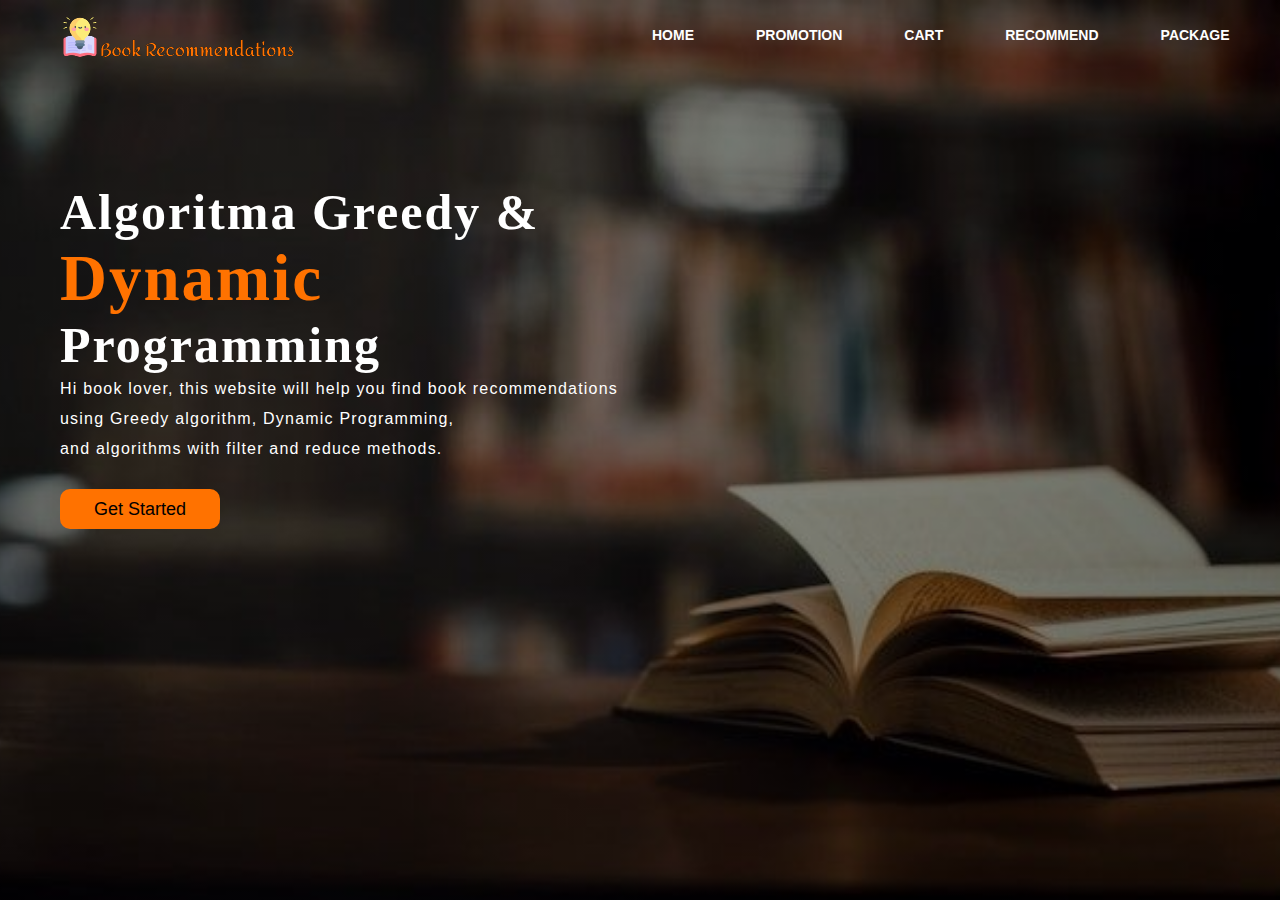
==== index.html @ 82362be8 "HOME" ====
<!DOCTYPE html>
<html lang="en">
<head>
    <title>Webpage Design</title>
    <link rel="stylesheet" href="style.css">
</head>
<body>

    <section>
        <div class="main">
            <div class="navbar">
                <div class="icon">
                    <img src="icon.png" class="logo">
                </div>
    
                <div class="menu">
                    <ul>
                        <li><a href="#">HOME</a></li>
                        <li><a href="#">PROMOTION</a></li>
                        <li><a href="#">CART</a></li>
                        <li><a href="#">RECOMMEND</a></li>
                        <li><a href="#">PACKAGE</a></li>
                    </ul>
                </div>
    
            </div> 
            <div class="content">
                <h1>Algoritma Greedy & <br><span>Dynamic</span> <br>Programming</h1>
                <p class="par">Hi book lover, this website will help you find book recommendations<br> using Greedy algorithm, Dynamic Programming,  
                    <br> and algorithms with filter and reduce methods.</p>
    
                    <button class="cn"><a href="#">Get Started</a></button>
                        </div>
                    </div>
            </div>
        </div>
    </section>

    <section id="section-2">
    </section>

    <section id="section-3">
    </section>

    <script src="script.js"></script>
    
</body>
</html>
---- style.css ----
*{
    margin: 0;
    padding: 0;
}

.main{
    width: 100%;
    background: linear-gradient(to top, rgba(0,0,0,0.5)50%,rgba(0,0,0,0.5)50%), url(buku.jpg);
    background-position: center;
    background-size: cover;
    height: 100vh;
}

.navbar{
    width: 1200px;
    height: 75px;
    margin: auto;
}

.icon{
    width: 200px;
    float: left;
    height: 70px;
}

.logo{
    color: #ff7200;
    font-size: 35px;
    font-family: Arial;
    padding-left: 20px;
    float: left;
    padding-top: 10px;
    margin-top: 5px
}

.menu{
    width: 650px;
    float: right;
    height: 70px;
}

ul{
    float: left;
    display: flex;
    justify-content: center;
    align-items: center;
}

ul li{
    list-style: none;
    margin-left: 62px;
    margin-top: 27px;
    font-size: 14px;
}

ul li a{
    text-decoration: none;
    color: #fff;
    font-family: Arial;
    font-weight: bold;
    transition: 0.4s ease-in-out;
}

ul li a:hover{
    color: #ff7200;
}


.btn{
    width: 100px;
    height: 40px;
    background: #ff7200;
    border: 2px solid #ff7200;
    margin-top: 13px;
    color: #fff;
    font-size: 15px;
    border-bottom-right-radius: 5px;
    border-bottom-right-radius: 5px;
    transition: 0.2s ease;
    cursor: pointer;
}
.btn:hover{
    color: #000;
}

.btn:focus{
    outline: none;
}

.srch:focus{
    outline: none;
}

.content{
    width: 1200px;
    height: auto;
    margin: auto;
    color: #fff;
    position: relative;
}

.content .par{
    padding-left: 20px;
    padding-bottom: 25px;
    font-family: Arial;
    letter-spacing: 1.2px;
    line-height: 30px;
}

.content h1{
    font-family: 'Times New Roman';
    font-size: 50px;
    padding-left: 20px;
    margin-top: 9%;
    letter-spacing: 2px;
}

.content .cn{
    width: 160px;
    height: 40px;
    background: #ff7200;
    border: none;
    margin-bottom: 10px;
    margin-left: 20px;
    font-size: 18px;
    border-radius: 10px;
    cursor: pointer;
    transition: .4s ease;
    
}

.content .cn a{
    text-decoration: none;
    color: #000;
    transition: .3s ease;
}

.cn:hover{
    background-color: #fff;
}

.content span{
    color: #ff7200;
    font-size: 65px
}


::placeholder{
    color: #fff;
    font-family: Arial;
}

.btnn{
    width: 240px;
    height: 40px;
    background: #ff7200;
    border: none;
    margin-top: 30px;
    font-size: 18px;
    border-radius: 10px;
    cursor: pointer;
    color: #fff;
    transition: 0.4s ease;
}
.btnn:hover{
    background: #fff;
    color: #ff7200;
}
.btnn a{
    text-decoration: none;
    color: #000;
    font-weight: bold;
}

.liw{
    padding-top: 15px;
    padding-bottom: 10px;
    text-align: center;
}
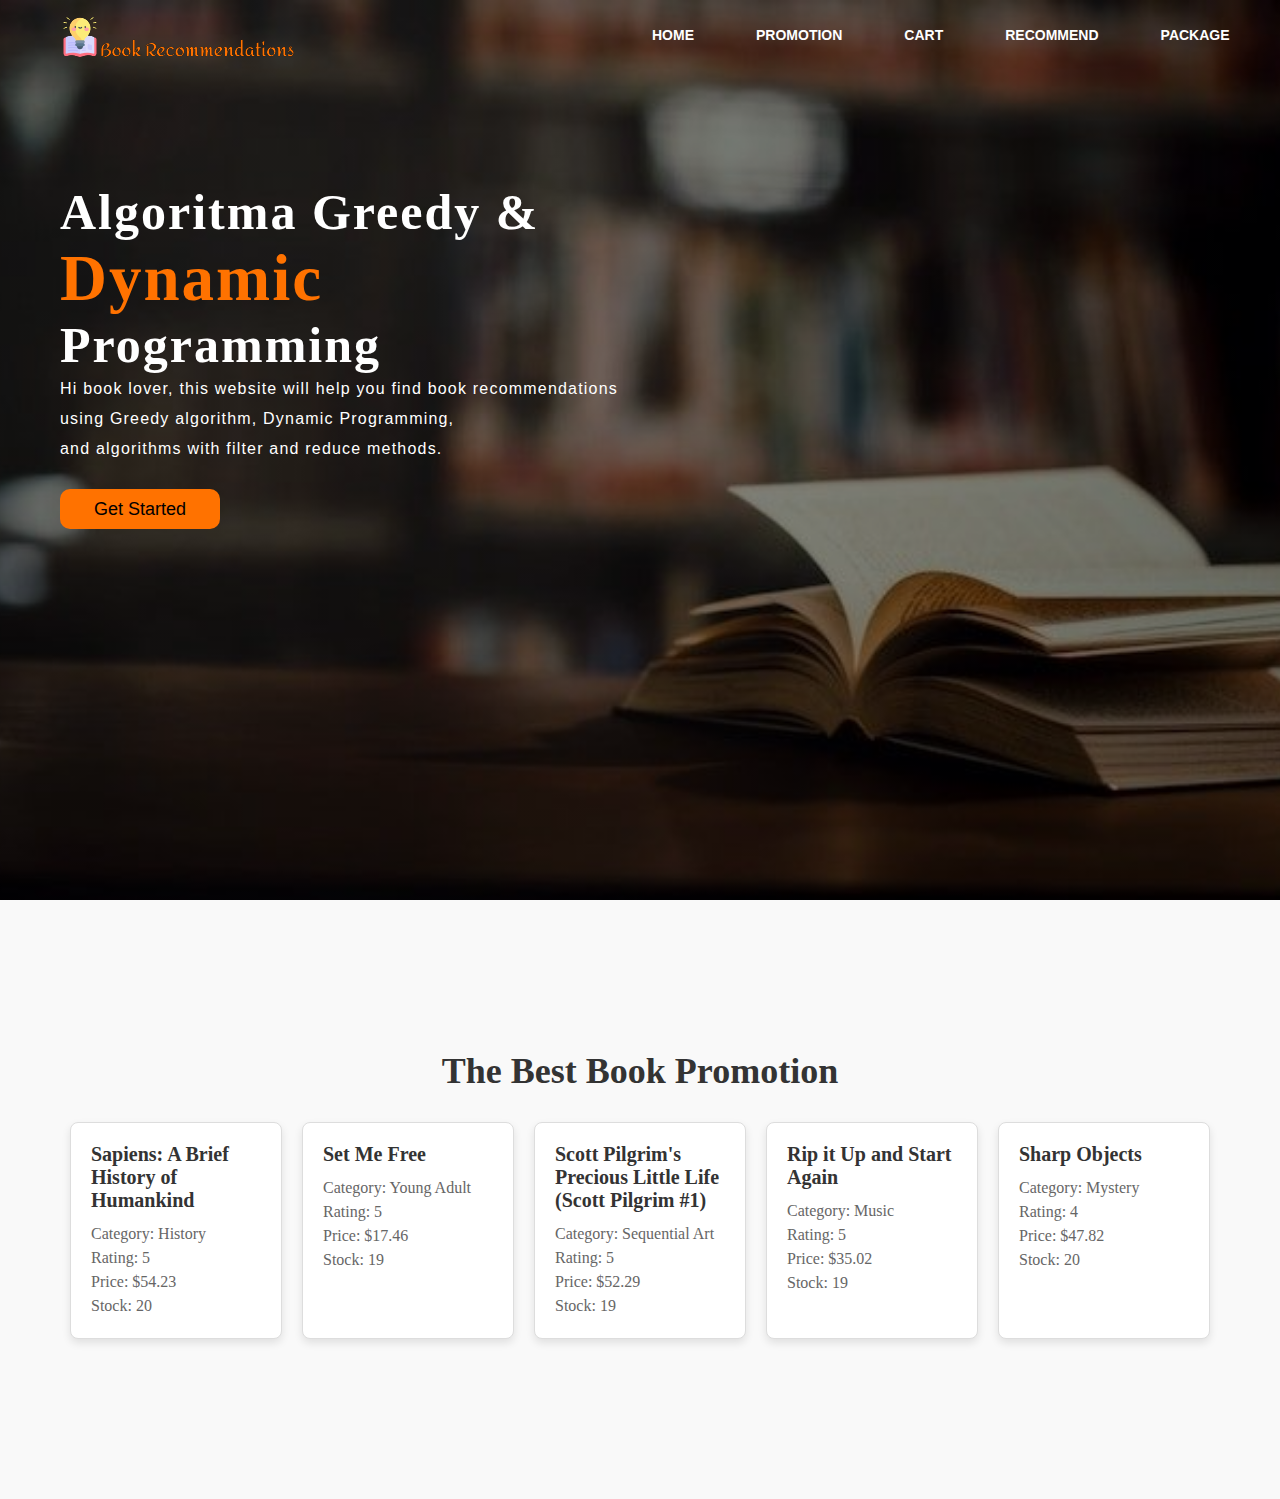
==== commit 2ea89c0b: "greedy best book promotion" ====
--- a/index.html
+++ b/index.html
@@ -6,7 +6,7 @@
 </head>
 <body>
 
-    <section>
+    <section id="section-1">
         <div class="main">
             <div class="navbar">
                 <div class="icon">
@@ -15,8 +15,8 @@
     
                 <div class="menu">
                     <ul>
-                        <li><a href="#">HOME</a></li>
-                        <li><a href="#">PROMOTION</a></li>
+                        <li><a href="#section-1">HOME</a></li>
+                        <li><a href="#section-2">PROMOTION</a></li>
                         <li><a href="#">CART</a></li>
                         <li><a href="#">RECOMMEND</a></li>
                         <li><a href="#">PACKAGE</a></li>
@@ -37,6 +37,8 @@
     </section>
 
     <section id="section-2">
+        <h1>The Best Book Promotion</h1>
+        <div class="book-list" id="book-list"></div>
     </section>
 
     <section id="section-3">
--- a/style.css
+++ b/style.css
@@ -176,4 +176,57 @@
     padding-top: 15px;
     padding-bottom: 10px;
     text-align: center;
+}
+
+/* Styles for book promotion section */
+#section-2 {
+    padding: 150px 20px;
+    background-color: #f9f9f9;
+}
+
+#section-2 h1 {
+    text-align: center;
+    color: #333;
+    font-size: 36px;
+    margin-bottom: 20px;
+}
+
+.book-list {
+    display: flex;
+    flex-wrap: wrap;
+    justify-content: center;
+}
+
+.book {
+    border: 1px solid #ddd;
+    border-radius: 8px;
+    margin: 10px;
+    padding: 20px;
+    width: 170px;
+    background-color: #fff;
+    box-shadow: 0 4px 8px rgba(0,0,0,0.1);
+    transition: transform 0.3s ease;
+}
+
+.book:hover {
+    transform: translateY(-10px);
+}
+
+.book img {
+    width: 100%;
+    height: auto;
+    border-radius: 4px;
+    margin-bottom: 15px;
+}
+
+.book h2 {
+    font-size: 20px;
+    color: #333;
+    margin-bottom: 10px;
+}
+
+.book p {
+    font-size: 16px;
+    color: #666;
+    line-height: 1.5;
 }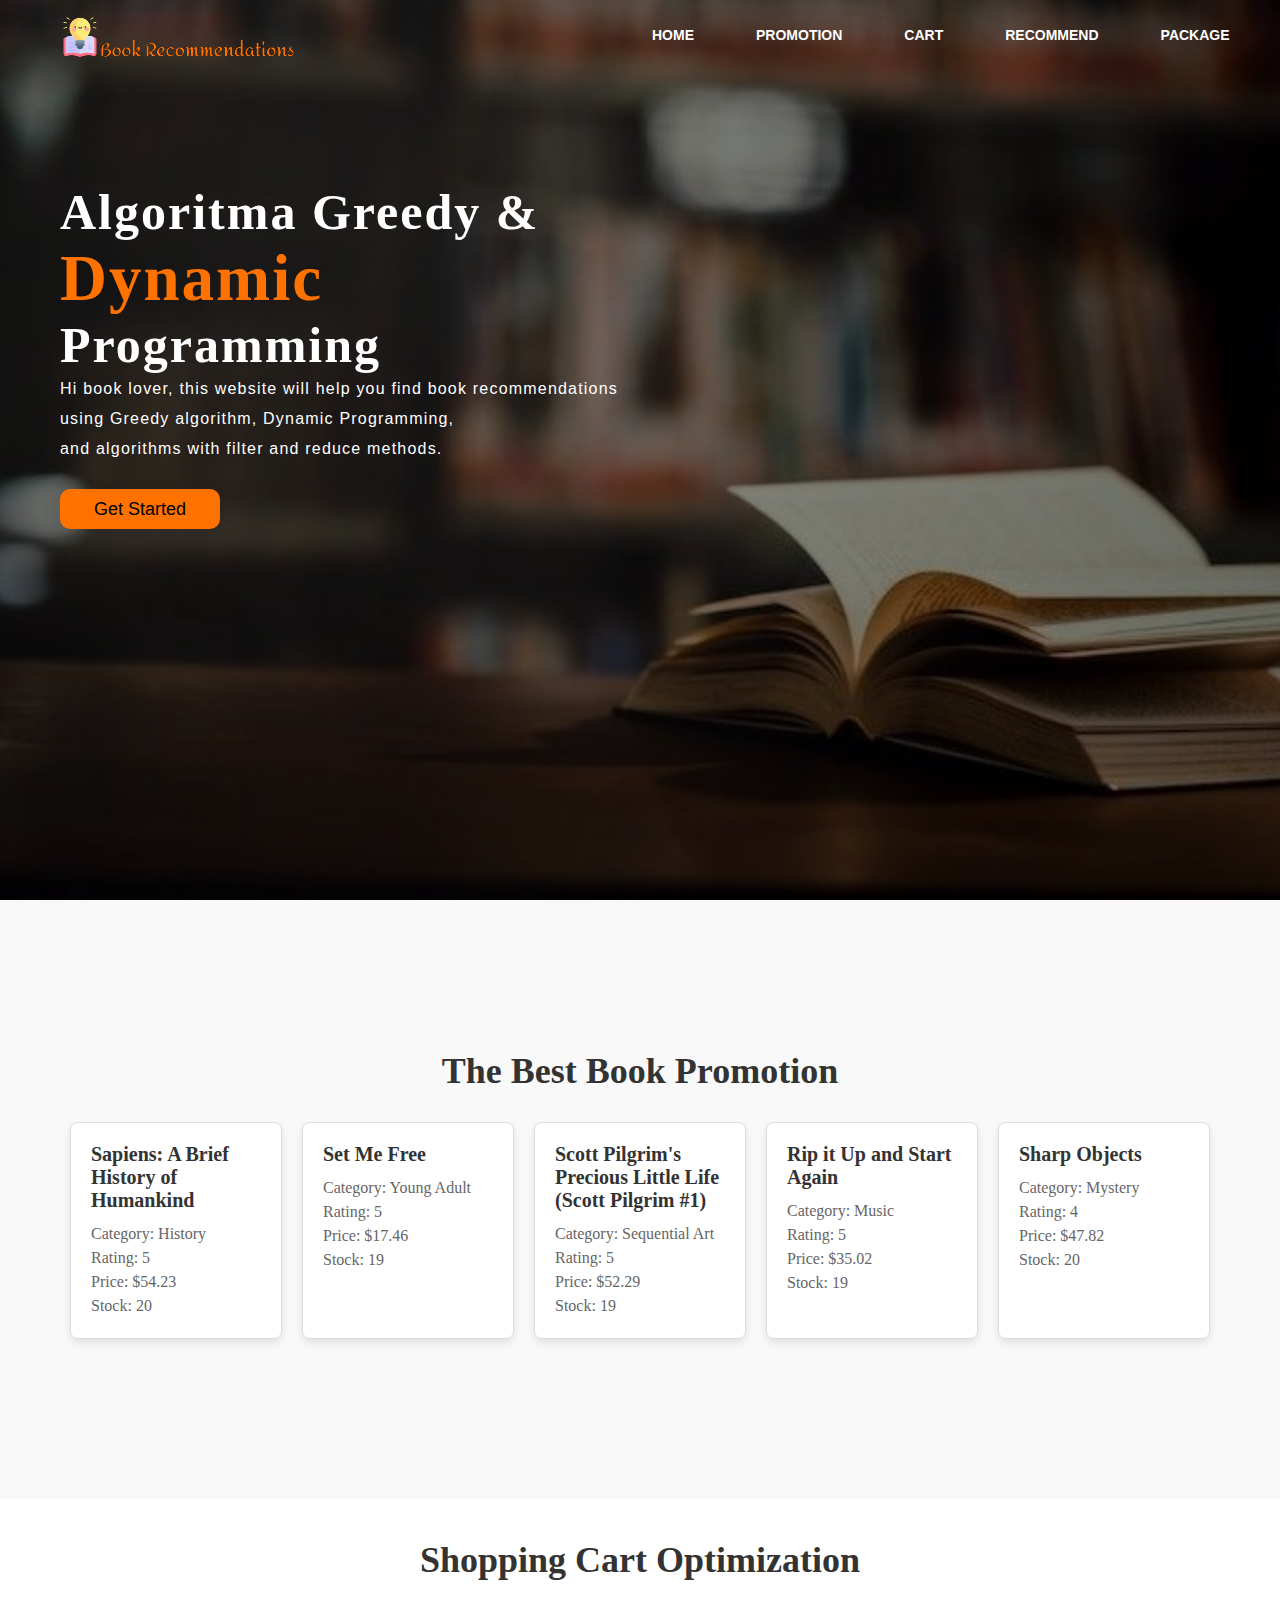
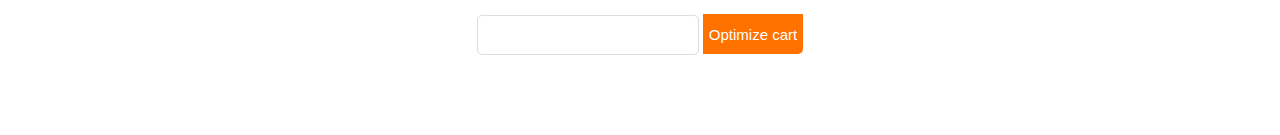
==== commit 3f812068: "Dynamic Programming Optimize Cart" ====
--- a/index.html
+++ b/index.html
@@ -17,7 +17,7 @@
                     <ul>
                         <li><a href="#section-1">HOME</a></li>
                         <li><a href="#section-2">PROMOTION</a></li>
-                        <li><a href="#">CART</a></li>
+                        <li><a href="#section-3">CART</a></li>
                         <li><a href="#">RECOMMEND</a></li>
                         <li><a href="#">PACKAGE</a></li>
                     </ul>
@@ -42,6 +42,14 @@
     </section>
 
     <section id="section-3">
+        <h1>Shopping Cart Optimization</h1>
+        <input type="number" id="targetPrice" placeholder="Enter target price" />
+        <button class="btn" onclick="findSubsetBooks()">Optimize cart</button>
+        <div id="result"></div>
+    </section>
+
+    <section id="section-4">
+
     </section>
 
     <script src="script.js"></script>
--- a/style.css
+++ b/style.css
@@ -178,7 +178,7 @@
     text-align: center;
 }
 
-/* Styles for book promotion section */
+/* Styles for book promotion section-2 */
 #section-2 {
     padding: 150px 20px;
     background-color: #f9f9f9;
@@ -229,4 +229,109 @@
     font-size: 16px;
     color: #666;
     line-height: 1.5;
-}+}
+
+
+/* Styles for Optimizing Cart Shopping section-3 */
+#section-3 {
+    padding: 40px 20px;
+    background-color: #fff;
+    text-align: center;
+}
+
+#section-3 h1 {
+    color: #333;
+    font-size: 36px;
+    margin-bottom: 20px;
+}
+
+#targetPrice {
+    width: 200px;
+    padding: 10px;
+    font-size: 16px;
+    margin-bottom: 20px;
+    border: 1px solid #ddd;
+    border-radius: 5px;
+}
+
+#result {
+    margin-top: 20px;
+}
+
+#result h2 {
+    color: #333;
+    text-align: center;
+    margin-bottom: 20px;
+}
+
+#result h3 {
+    color: #333;
+    text-align: center;
+    margin-top: 100px;
+}
+
+/* Flexbox container for ul */
+#result ul {
+    list-style: none;
+    padding: 0;
+    display: flex;
+    flex-wrap: wrap; /* Allow items to wrap to the next line */
+    justify-content: center; /* Center items horizontally */
+    gap: 10px; /* Space between items */
+}
+
+#result ul li {
+    background: #ff7200;
+    color: #fff;
+    margin: 5px;
+    padding: 10px;
+    border-radius: 5px;
+    min-width: 200px; /* Minimum width for each item */
+    flex: 1 1 calc(25% - 20px); /* Adjust to fit 4 items per row with gap */
+    box-sizing: border-box;
+}
+
+/* Responsive Design */
+@media (max-width: 1024px) {
+    #result ul li {
+        flex: 1 1 calc(33.33% - 20px); /* 3 items per row */
+    }
+}
+
+@media (max-width: 768px) {
+    #result ul li {
+        flex: 1 1 calc(50% - 20px); /* 2 items per row */
+    }
+}
+
+@media (max-width: 600px) {
+    #targetPrice {
+        width: 100%;
+        margin-bottom: 10px;
+    }
+    
+    #section-3 .btn {
+        width: 100%;
+    }
+    
+    #result ul li {
+        flex: 1 1 calc(100% - 20px); /* 1 item per row */
+    }
+}
+
+/* Ensure h3 elements stay centered */
+#result h3.total-price {
+    display: block;
+    width: 100%;
+    text-align: center;
+    margin-top: 20px;
+}
+
+#result h3.number-of-books {
+    display: block;
+    width: 100%;
+    text-align: center;
+    margin-bottom: 20px;
+}
+
+
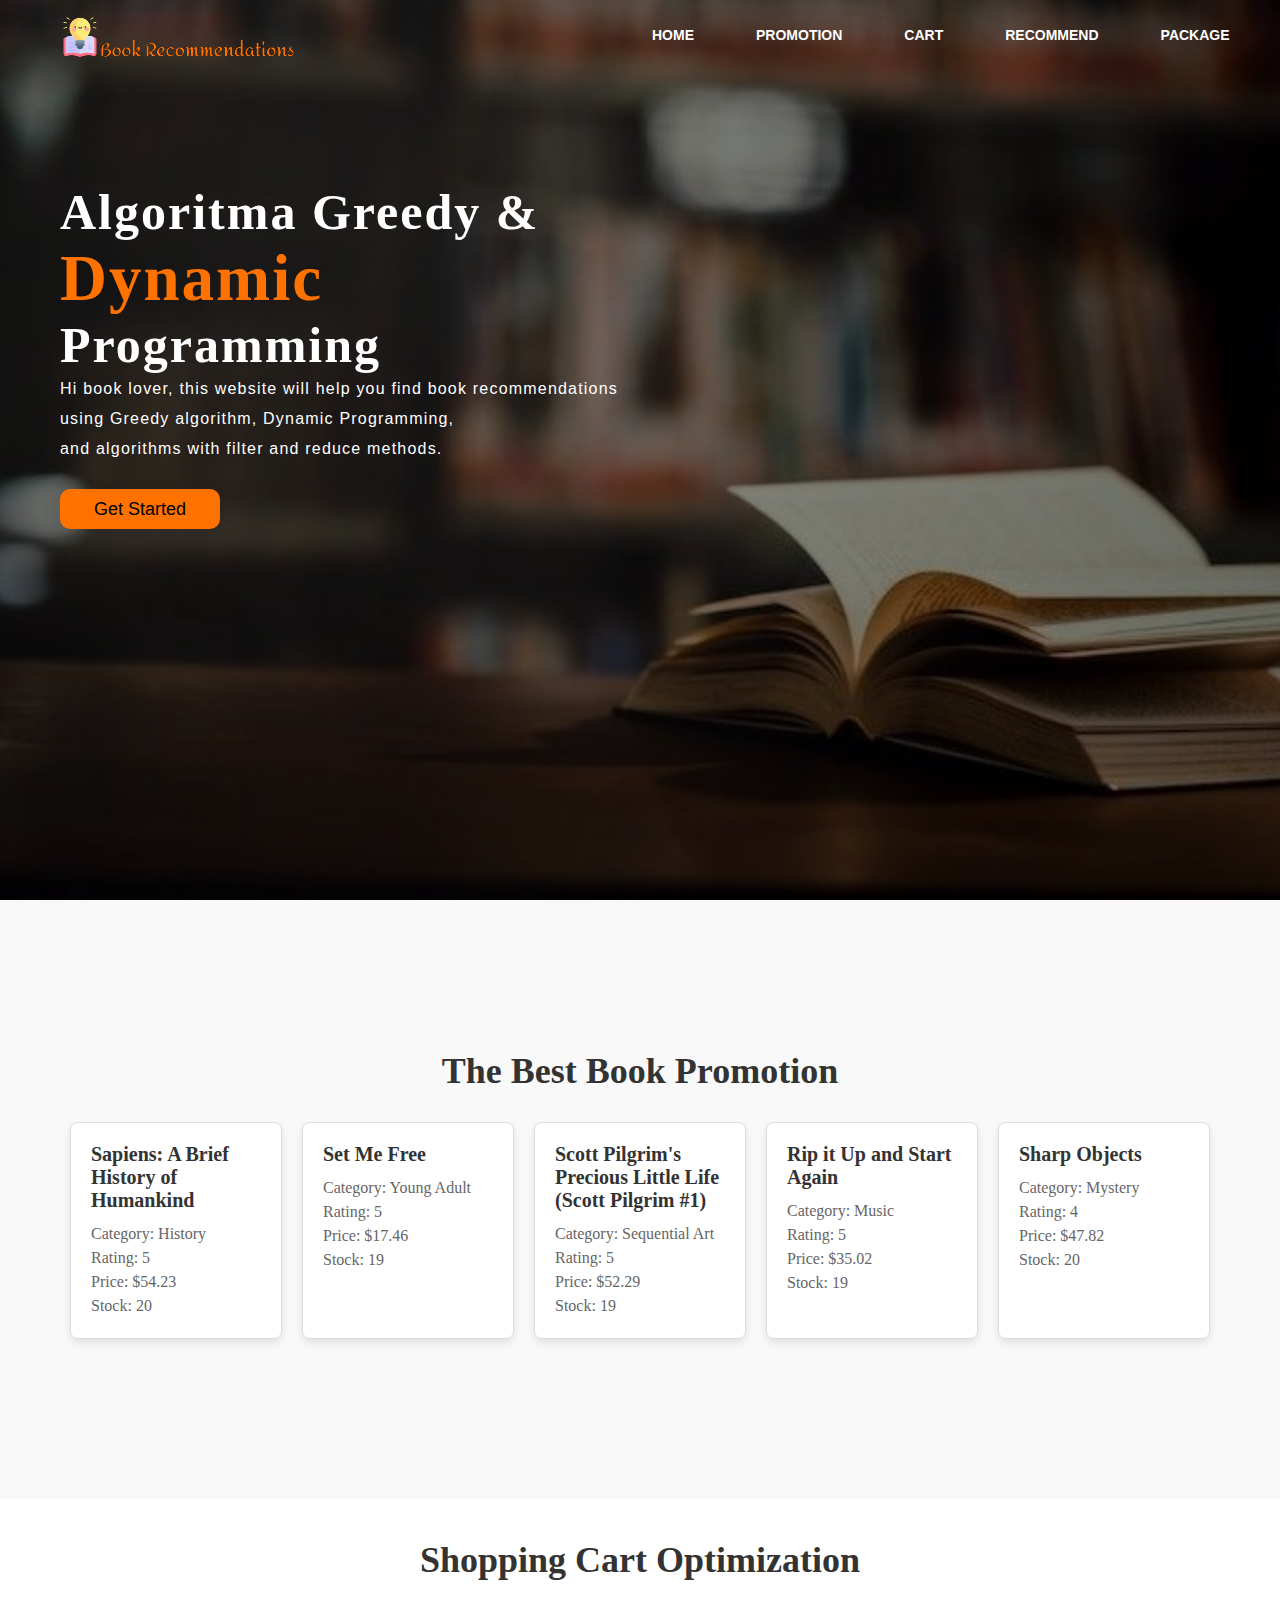
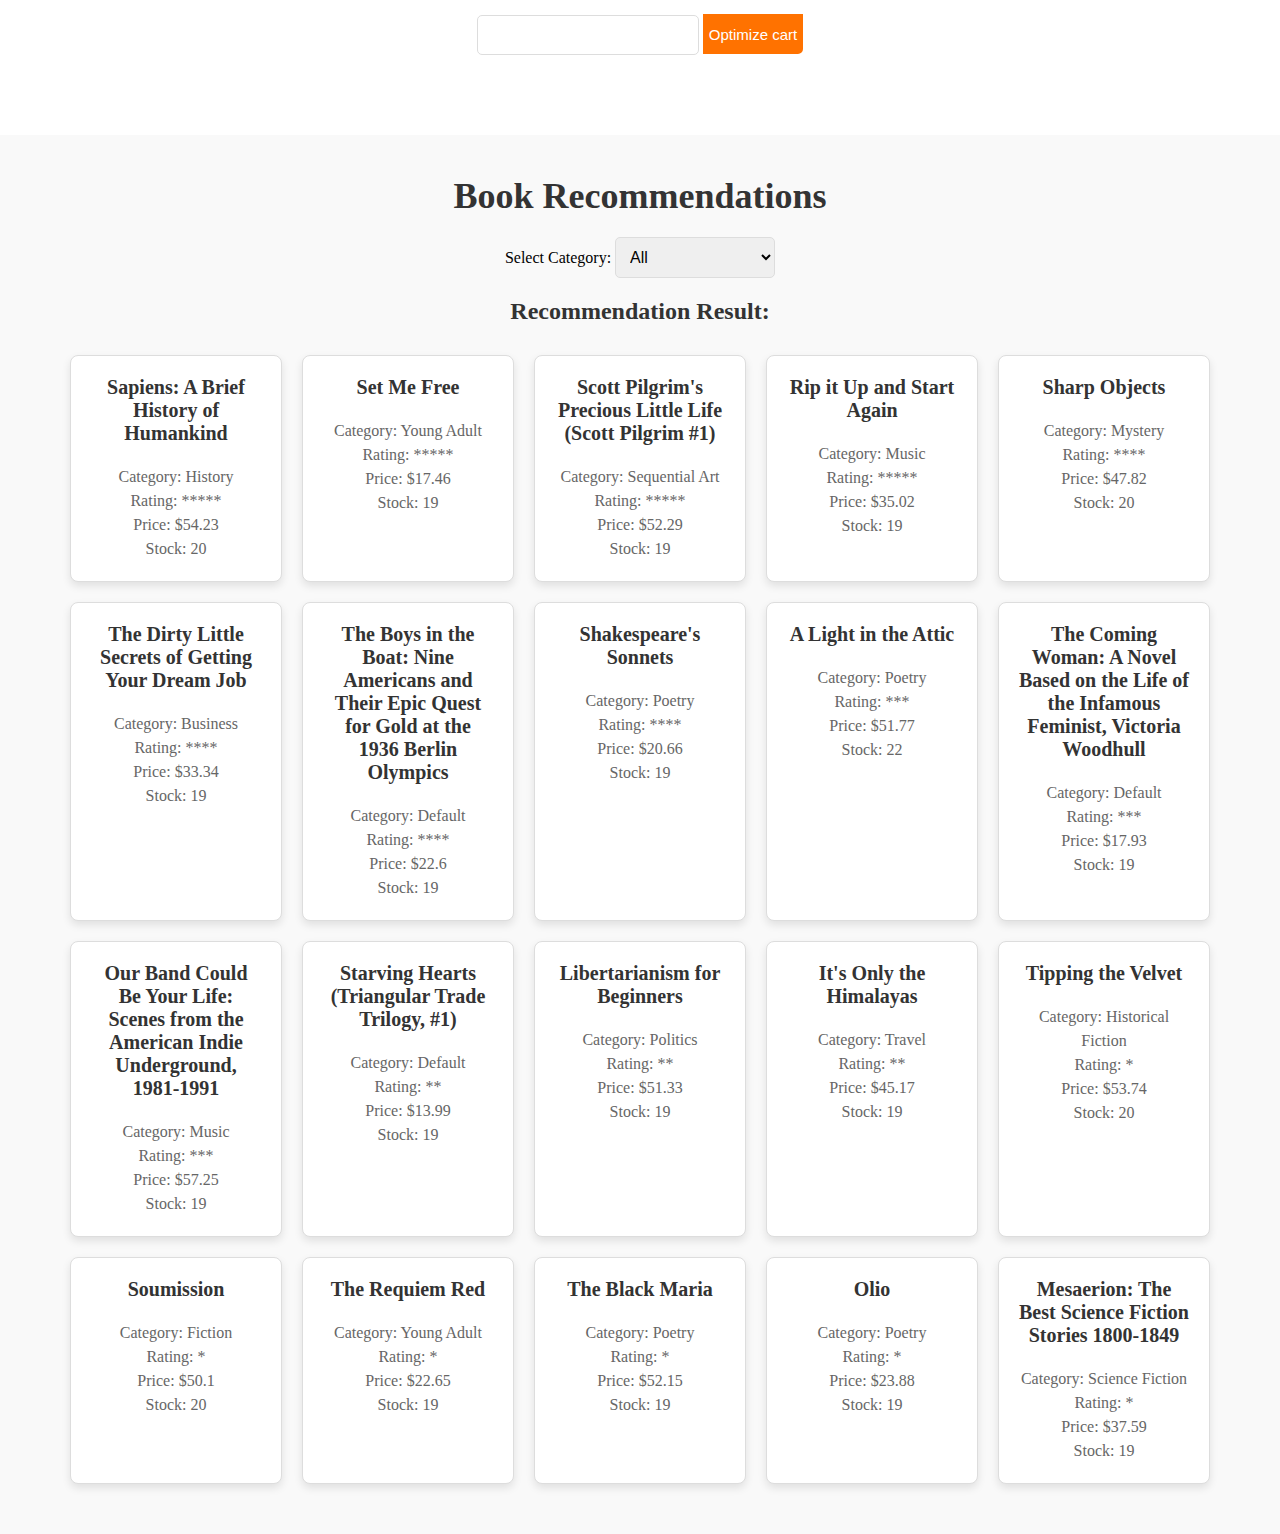
==== commit 8a3de0b1: "Perbaikan Dynamic dan Rekomendasi By Greedy" ====
--- a/index.html
+++ b/index.html
@@ -18,7 +18,7 @@
                         <li><a href="#section-1">HOME</a></li>
                         <li><a href="#section-2">PROMOTION</a></li>
                         <li><a href="#section-3">CART</a></li>
-                        <li><a href="#">RECOMMEND</a></li>
+                        <li><a href="#section-4">RECOMMEND</a></li>
                         <li><a href="#">PACKAGE</a></li>
                     </ul>
                 </div>
@@ -49,7 +49,33 @@
     </section>
 
     <section id="section-4">
+        <h1>Book Recommendations</h1>
+        <label for="category">Select Category:</label>
+        <select id="category" onchange="recommendBook()">
+            <option value="All">All</option>
+            <option value="Poetry">Poetry</option>
+            <option value="Historical Fiction">Historical Fiction</option>
+            <option value="Fiction">Fiction</option>
+            <option value="Mystery">Mystery</option>
+            <option value="History">History</option>
+            <option value="Young Adult">Young Adult</option>
+            <option value="Business">Business</option>
+            <option value="Default">Default</option>
+            <option value="Sequential Art">Sequential Art</option>
+            <option value="Music">Music</option>
+            <option value="Science Fiction">Science Fiction</option>
+            <option value="Politics">Politics</option>
+            <option value="Travel">Travel</option>
+        </select>
+        
+        <div class="recommendation">
+            <h2>Recommendation Result:</h2>
+            <div id="recommendedBookList"></div>
+        </div>
+    </section>
 
+    <section id="section-5">
+        
     </section>
 
     <script src="script.js"></script>
--- a/style.css
+++ b/style.css
@@ -335,3 +335,62 @@
 }
 
 
+/* Styles for Recommended Book Section-4 */
+#section-4 {
+    padding: 40px 20px;
+    background-color: #f9f9f9;
+    text-align: center;
+}
+
+#section-4 h1 {
+    color: #333;
+    font-size: 36px;
+    margin-bottom: 20px;
+}
+
+#category {
+    padding: 10px;
+    font-size: 16px;
+    margin-bottom: 20px;
+    border: 1px solid #ddd;
+    border-radius: 5px;
+}
+
+.recommendation h2 {
+    color: #333;
+    text-align: center;
+    margin-bottom: 20px;
+}
+
+.recommendation #recommendedBookList {
+    display: flex;
+    flex-wrap: wrap;
+    justify-content: center;
+}
+
+.recommended-book {
+    border: 1px solid #ddd;
+    border-radius: 8px;
+    margin: 10px;
+    padding: 20px;
+    width: 170px;
+    background-color: #fff;
+    box-shadow: 0 4px 8px rgba(0,0,0,0.1);
+    transition: transform 0.3s ease;
+}
+
+.recommended-book:hover {
+    transform: translateY(-10px);
+}
+
+.recommended-book h3 {
+    font-size: 20px;
+    color: #333;
+    margin-bottom: 10px;
+}
+
+.recommended-book p {
+    font-size: 16px;
+    color: #666;
+    line-height: 1.5;
+}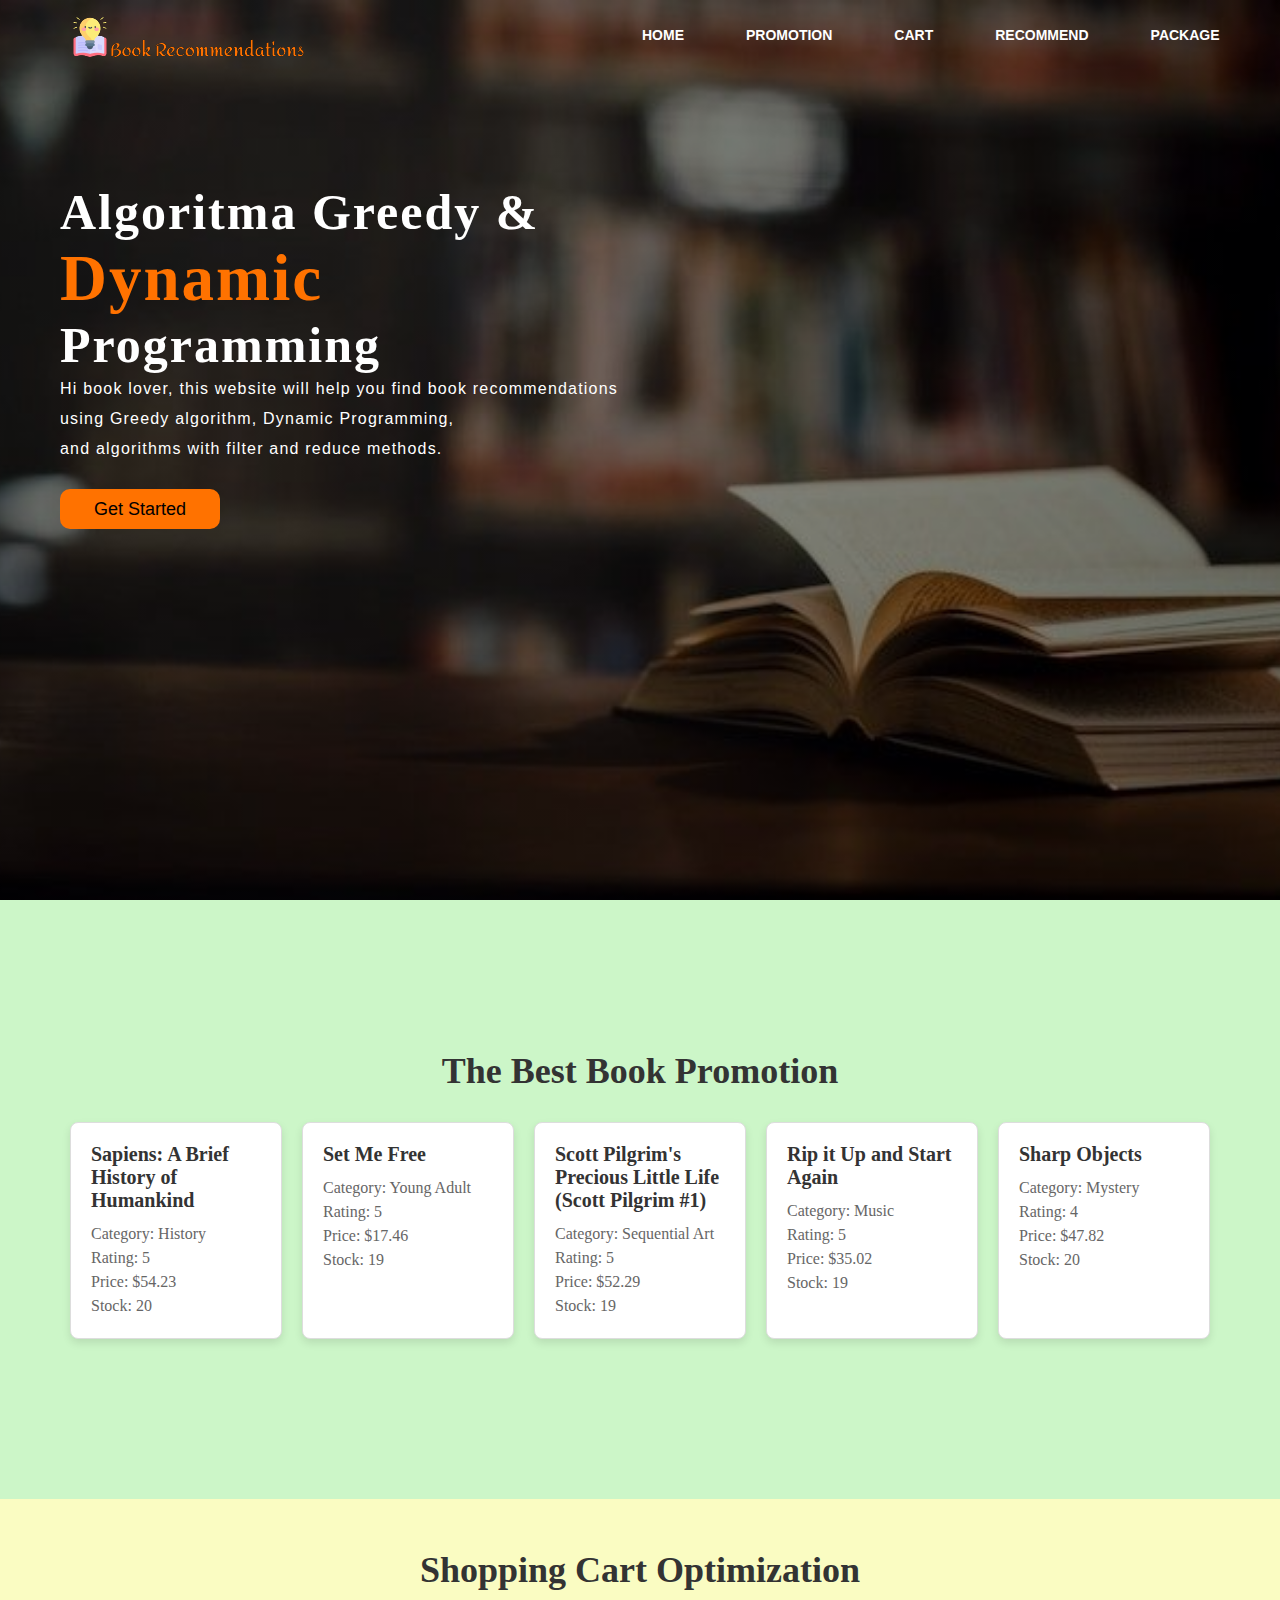
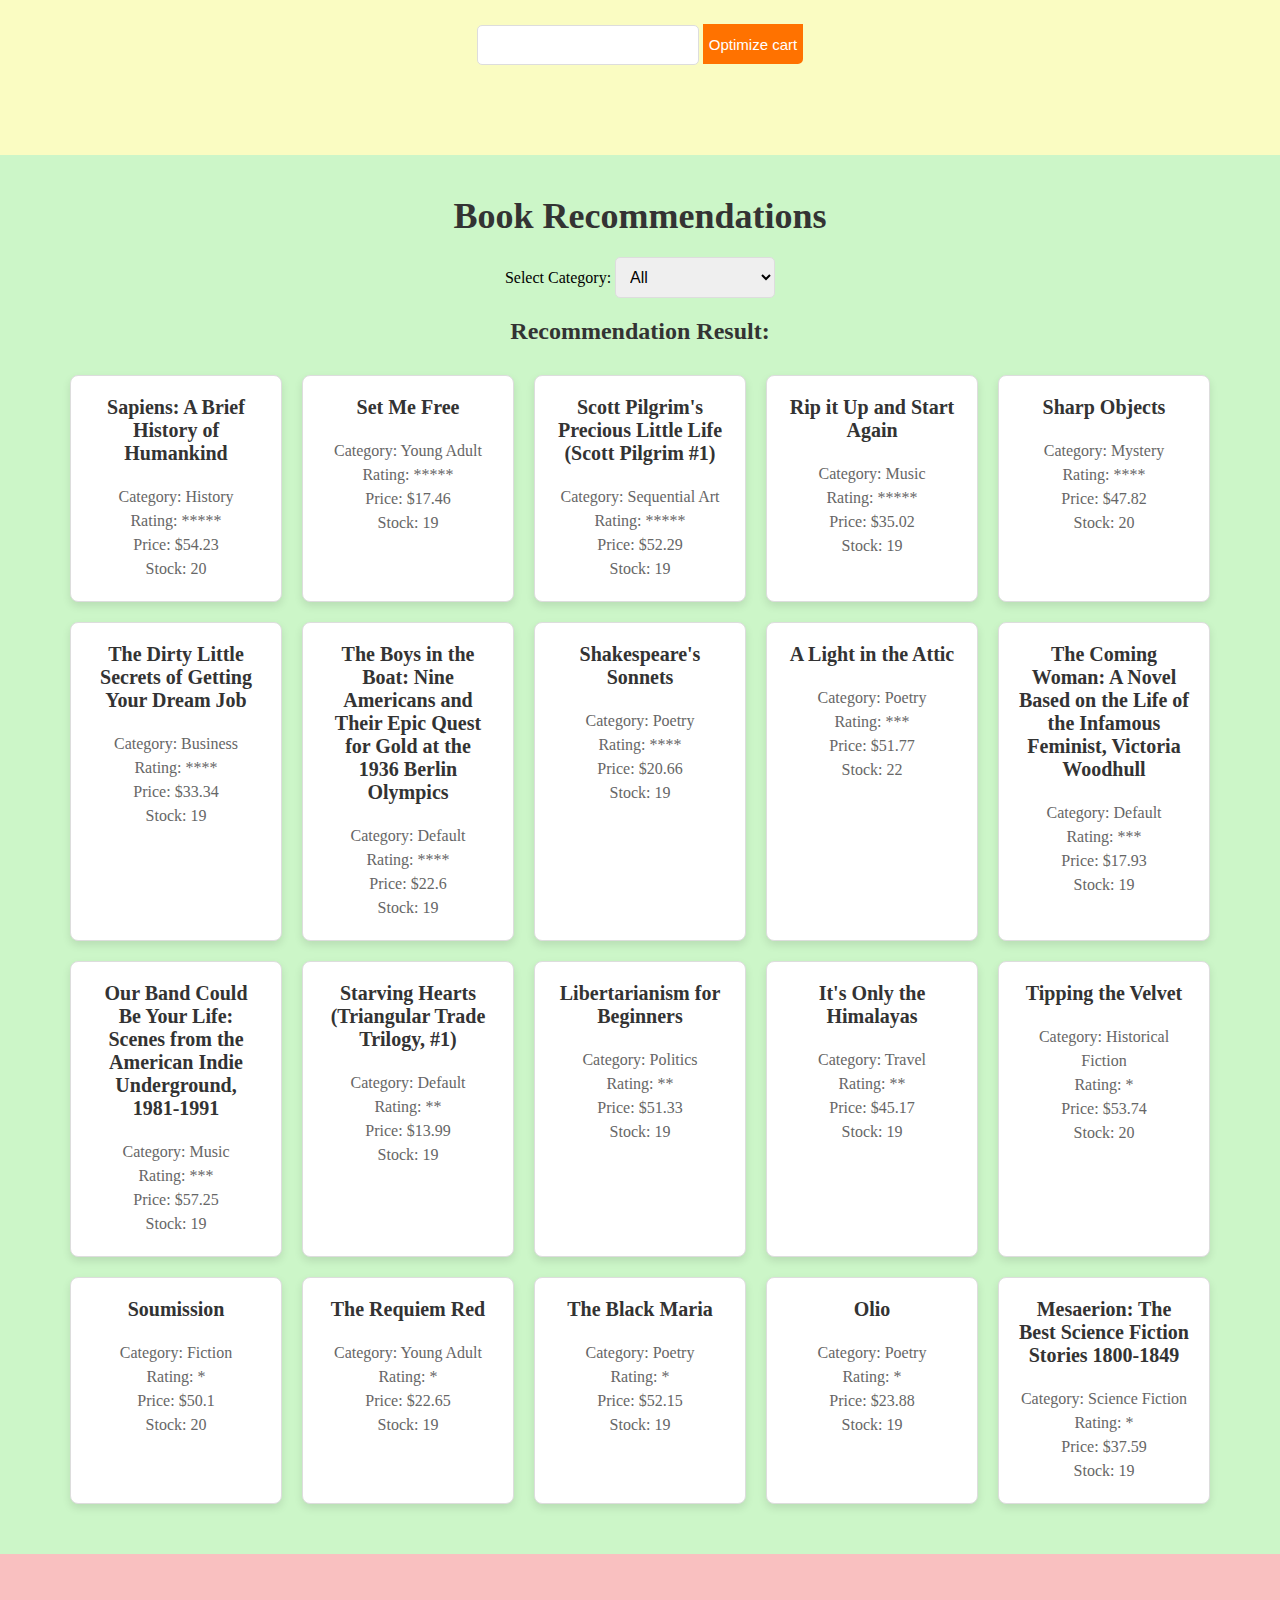
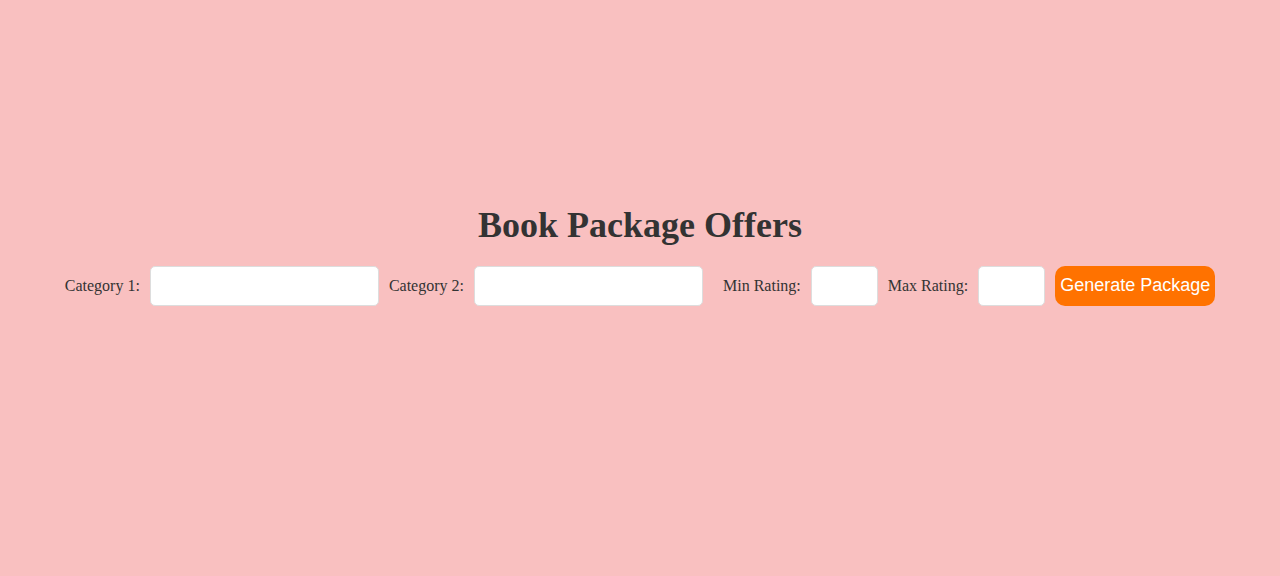
==== commit dc66aada: "Package Method Filter and Reduce" ====
--- a/index.html
+++ b/index.html
@@ -1,7 +1,7 @@
 <!DOCTYPE html>
 <html lang="en">
 <head>
-    <title>Webpage Design</title>
+    <title>Book recommendations by Mulia</title>
     <link rel="stylesheet" href="style.css">
 </head>
 <body>
@@ -19,7 +19,7 @@
                         <li><a href="#section-2">PROMOTION</a></li>
                         <li><a href="#section-3">CART</a></li>
                         <li><a href="#section-4">RECOMMEND</a></li>
-                        <li><a href="#">PACKAGE</a></li>
+                        <li><a href="#section-5">PACKAGE</a></li>
                     </ul>
                 </div>
     
@@ -29,7 +29,7 @@
                 <p class="par">Hi book lover, this website will help you find book recommendations<br> using Greedy algorithm, Dynamic Programming,  
                     <br> and algorithms with filter and reduce methods.</p>
     
-                    <button class="cn"><a href="#">Get Started</a></button>
+                    <button class="cn"><a href="#section-3">Get Started</a></button>
                         </div>
                     </div>
             </div>
@@ -75,7 +75,21 @@
     </section>
 
     <section id="section-5">
-        
+        <h1>Book Package Offers</h1>
+        <div class="package-form">
+            <label for="category1">Category 1:</label>
+            <input type="text" id="category1" class="input-field">
+            <label for="category2">Category 2:</label>
+            <input type="text" id="category2" class="input-field">
+            <br>
+            <label for="minRating">Min Rating:</label>
+            <input type="number" id="minRating" min="1" max="5" class="input-field">
+            <label for="maxRating">Max Rating:</label>
+            <input type="number" id="maxRating" min="1" max="5" class="input-field">
+            <button class="btn-generate" onclick="generatePackage()">Generate Package</button>
+        </div>
+        <div id="package-list"></div>
+        <div id="total-payment"></div>
     </section>
 
     <script src="script.js"></script>
--- a/style.css
+++ b/style.css
@@ -12,7 +12,7 @@
 }
 
 .navbar{
-    width: 1200px;
+    width: 1180px;
     height: 75px;
     margin: auto;
 }
@@ -181,7 +181,7 @@
 /* Styles for book promotion section-2 */
 #section-2 {
     padding: 150px 20px;
-    background-color: #f9f9f9;
+    background-color: #CCF6C8;
 }
 
 #section-2 h1 {
@@ -234,8 +234,8 @@
 
 /* Styles for Optimizing Cart Shopping section-3 */
 #section-3 {
-    padding: 40px 20px;
-    background-color: #fff;
+    padding: 50px 20px;
+    background-color: #FAFCC2;
     text-align: center;
 }
 
@@ -338,7 +338,7 @@
 /* Styles for Recommended Book Section-4 */
 #section-4 {
     padding: 40px 20px;
-    background-color: #f9f9f9;
+    background-color: #CCF6C8;
     text-align: center;
 }
 
@@ -393,4 +393,88 @@
     font-size: 16px;
     color: #666;
     line-height: 1.5;
+}
+
+
+/* Styles for Book Package Offers section-5 */
+#section-5 {
+    padding: 250px 20px;
+    background-color: #F9C0C0;
+    text-align: center;
+}
+
+#section-5 h1 {
+    color: #333;
+    font-size: 36px;
+    margin-bottom: 20px;
+}
+
+.package-form {
+    display: flex;
+    flex-wrap: wrap;
+    justify-content: center;
+    align-items: center;
+    gap: 10px;
+    margin-bottom: 20px;
+}
+
+.package-form label {
+    font-size: 16px;
+    color: #333;
+}
+
+.package-form .input-field {
+    padding: 10px;
+    font-size: 16px;
+    border: 1px solid #ddd;
+    border-radius: 5px;
+}
+
+.btn-generate {
+    width: 160px;
+    height: 40px;
+    background: #ff7200;
+    border: none;
+    color: #fff;
+    font-size: 18px;
+    border-radius: 10px;
+    cursor: pointer;
+    transition: 0.3s ease;
+}
+
+.btn-generate:hover {
+    background: #fff;
+    color: #ff7200;
+    border: 1px solid #ff7200;
+}
+
+#package-list, #total-payment {
+    margin-top: 20px;
+}
+
+.package-item {
+    border: 1px solid #ddd;
+    border-radius: 8px;
+    margin: 10px;
+    padding: 20px;
+    width: 170px;
+    background-color: #f9f9f9;
+    box-shadow: 0 4px 8px rgba(0,0,0,0.1);
+    transition: transform 0.3s ease;
+}
+
+.package-item:hover {
+    transform: translateY(-10px);
+}
+
+.package-item h3 {
+    font-size: 20px;
+    color: #333;
+    margin-bottom: 10px;
+}
+
+.package-item p {
+    font-size: 16px;
+    color: #666;
+    line-height: 1.5;
 }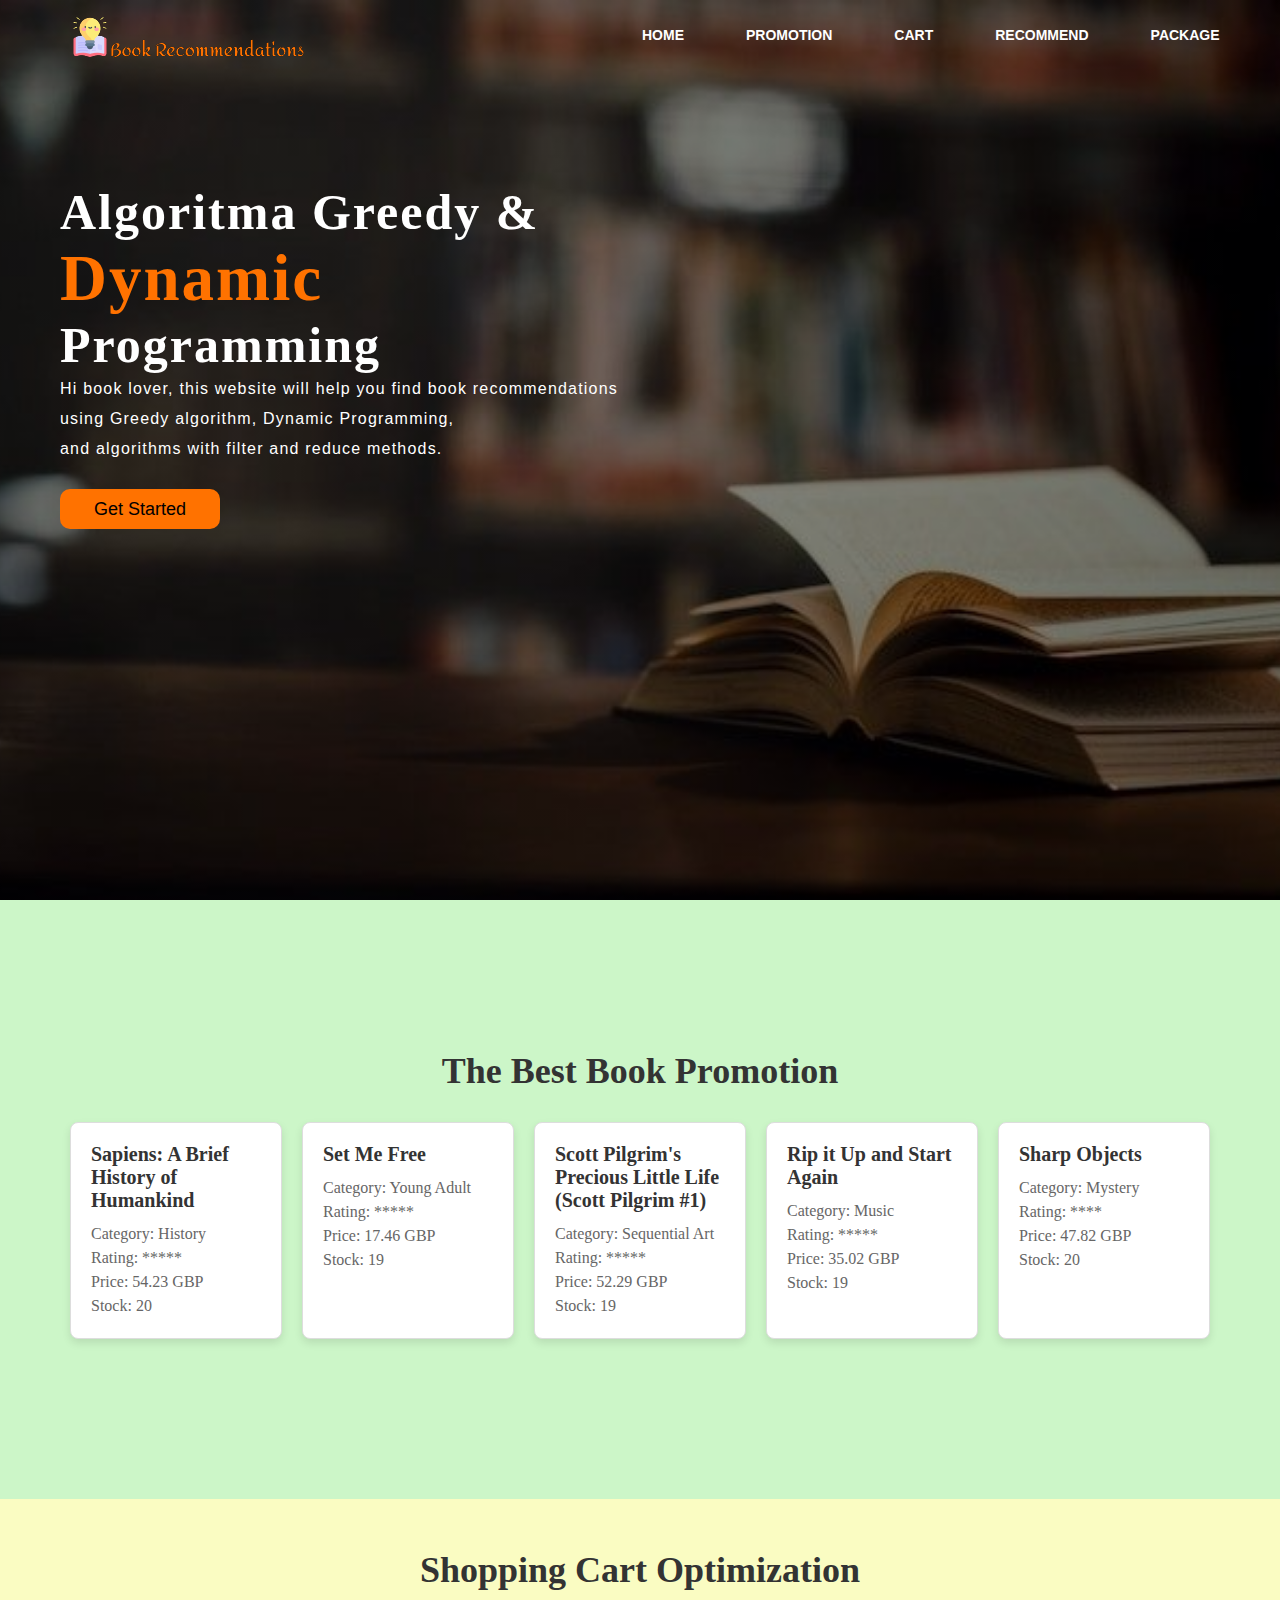
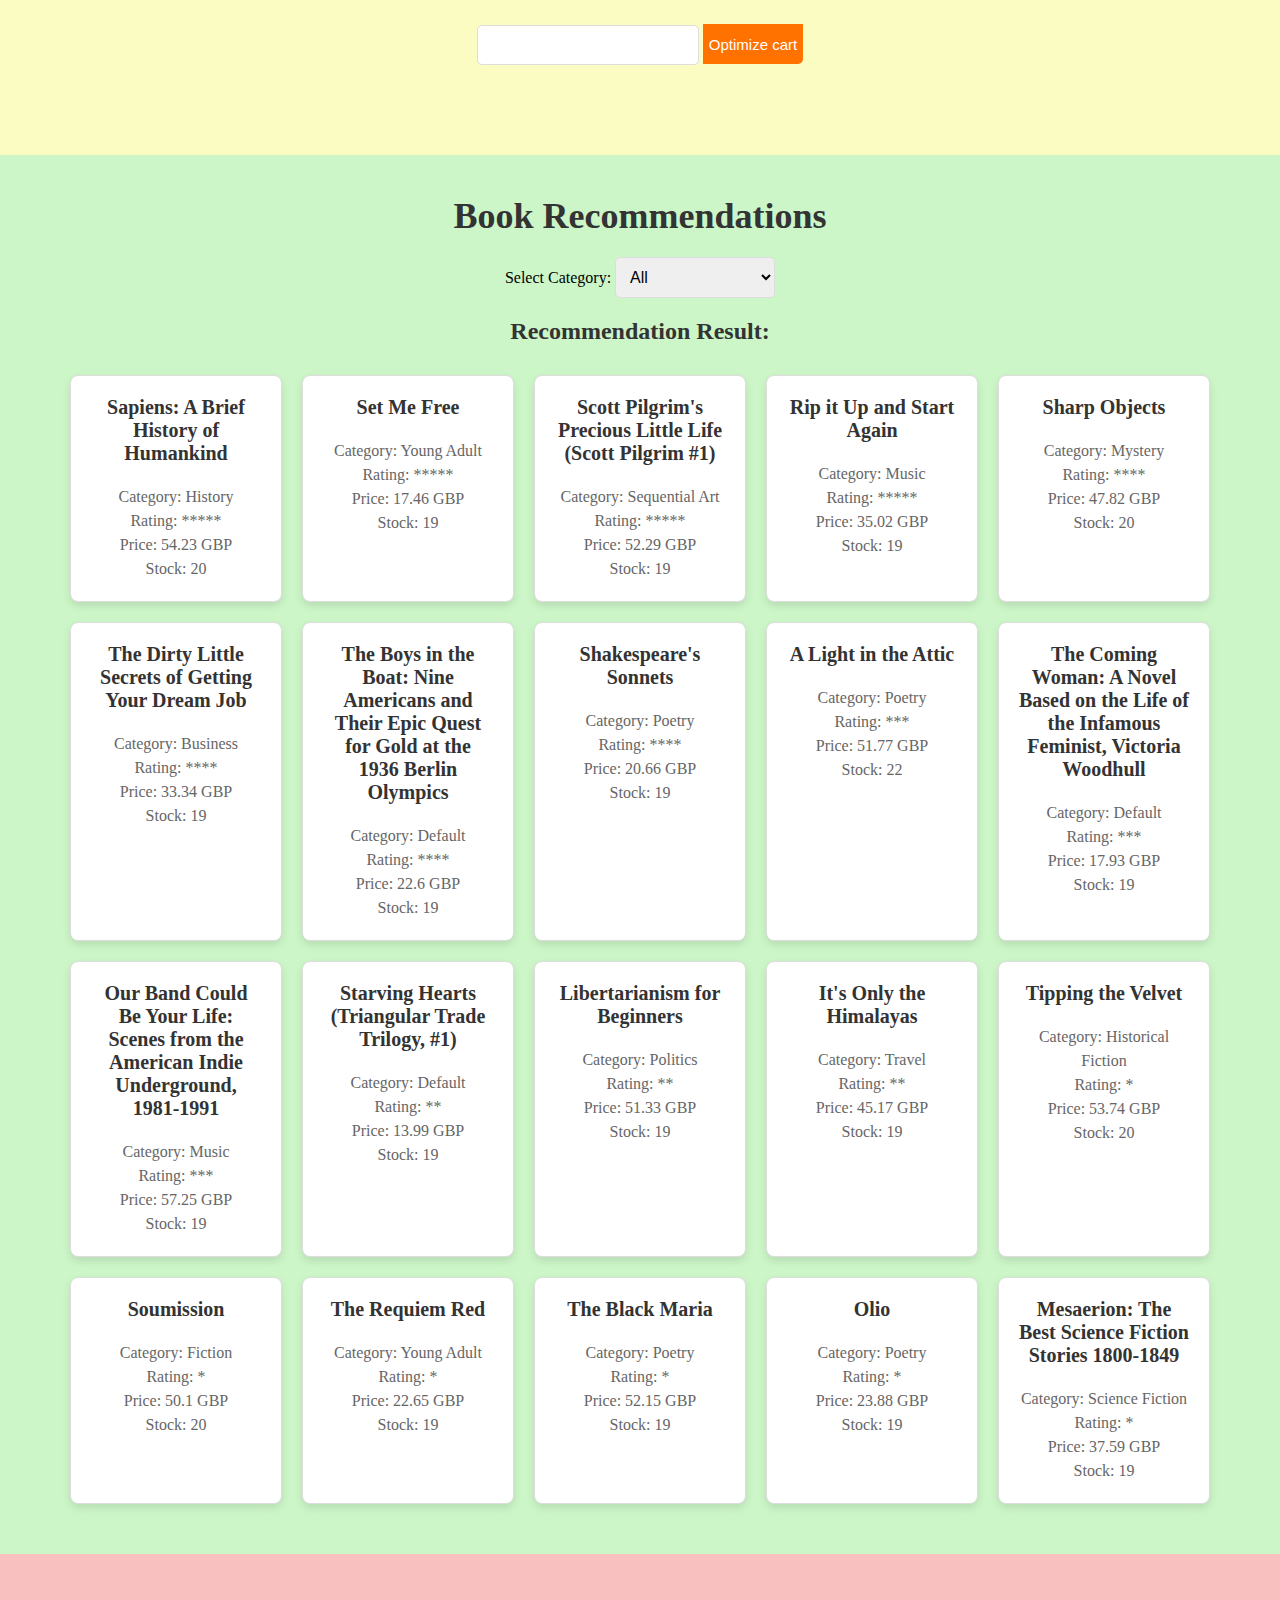
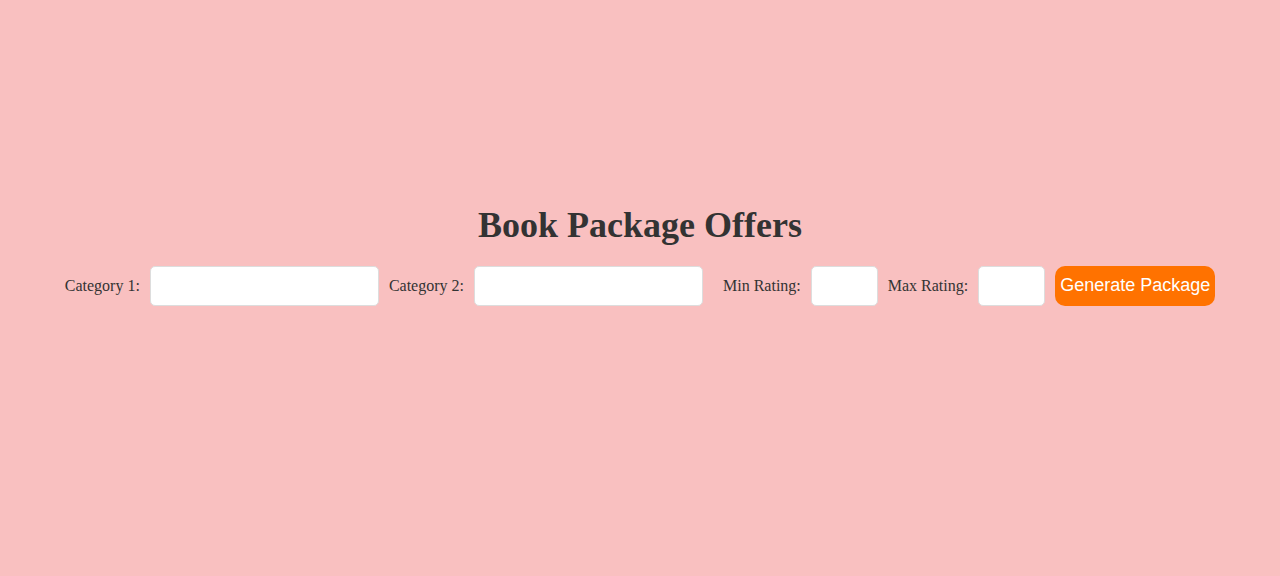
==== commit 7fe68ea0: "update menambahkan proses per-iterasi" ====
--- a/index.html
+++ b/index.html
@@ -16,10 +16,10 @@
                 <div class="menu">
                     <ul>
                         <li><a href="#section-1">HOME</a></li>
-                        <li><a href="#section-2">PROMOTION</a></li>
-                        <li><a href="#section-3">CART</a></li>
-                        <li><a href="#section-4">RECOMMEND</a></li>
-                        <li><a href="#section-5">PACKAGE</a></li>
+                        <li><a href="menu_promotion.html">PROMOTION</a></li>
+                        <li><a href="menu_cart.html">CART</a></li>
+                        <li><a href="menu_recommend.html">RECOMMEND</a></li>
+                        <li><a href="menu_package.html">PACKAGE</a></li>
                     </ul>
                 </div>
     
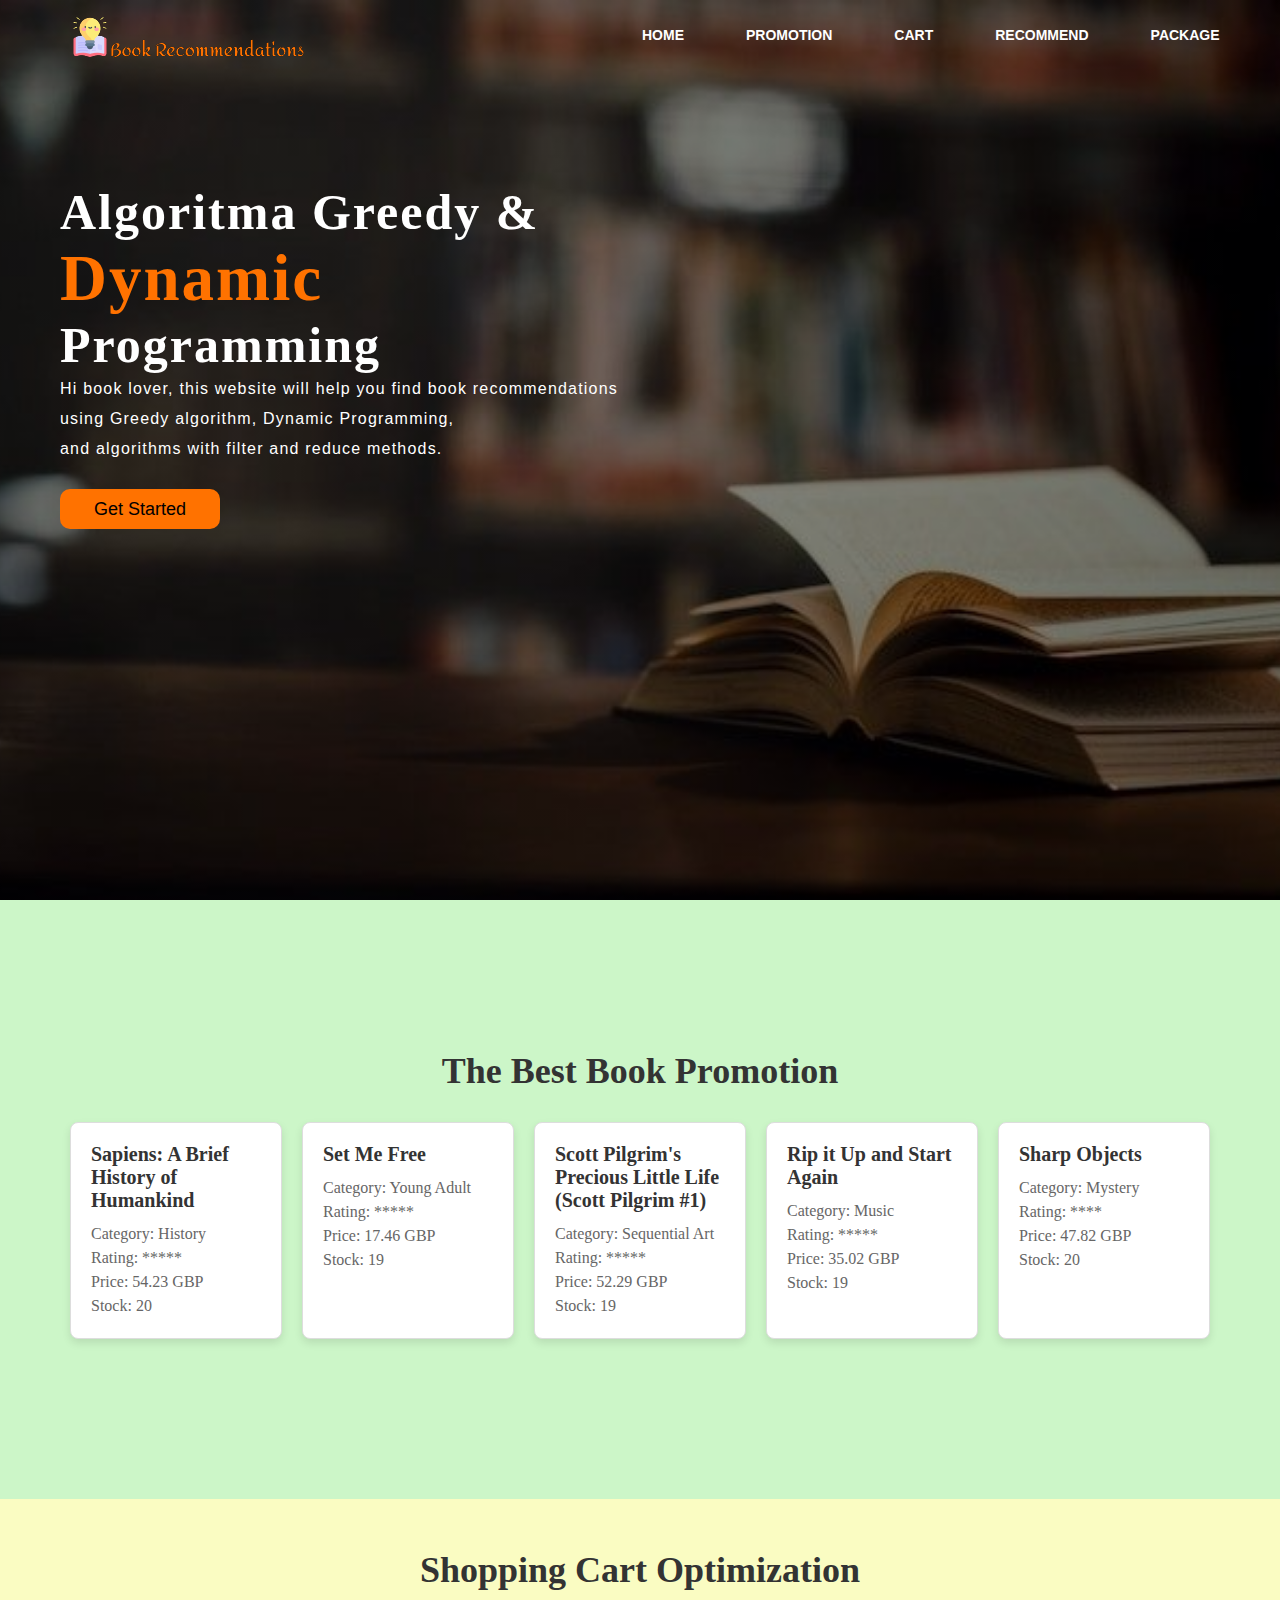
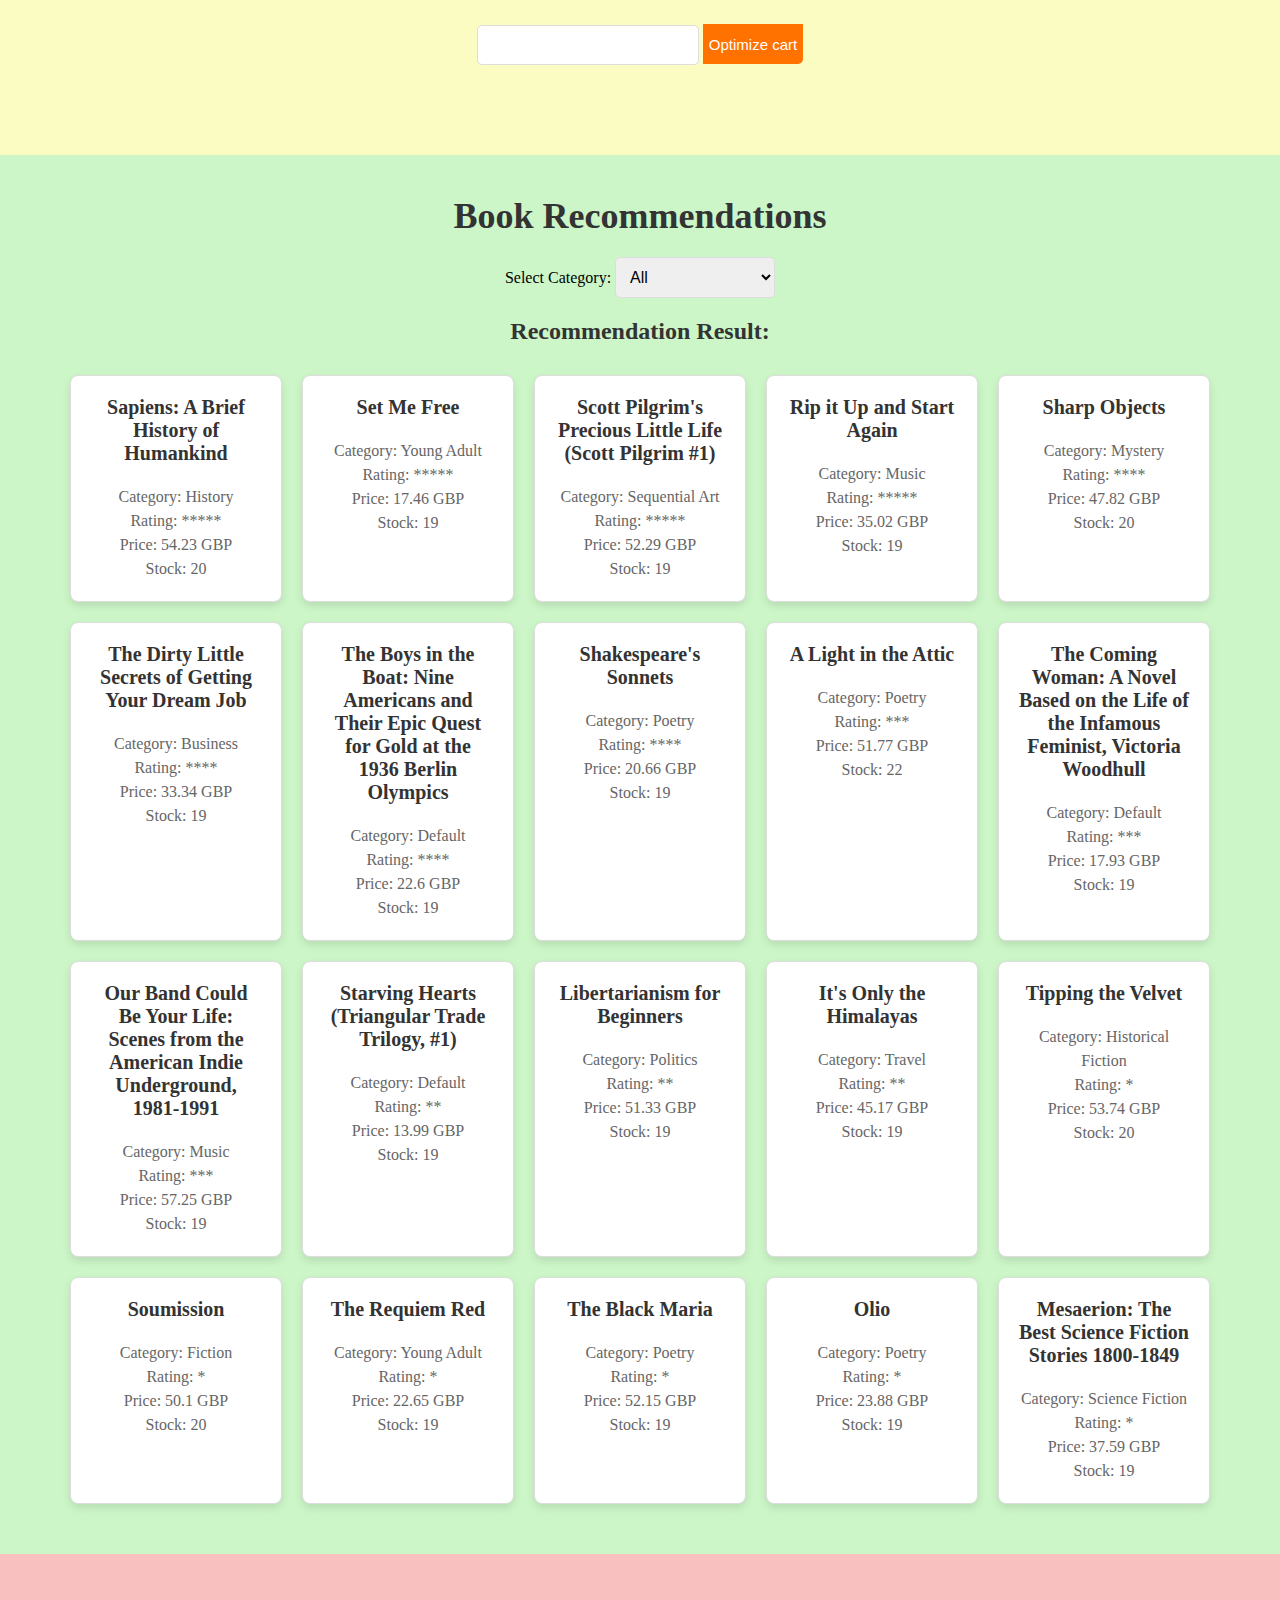
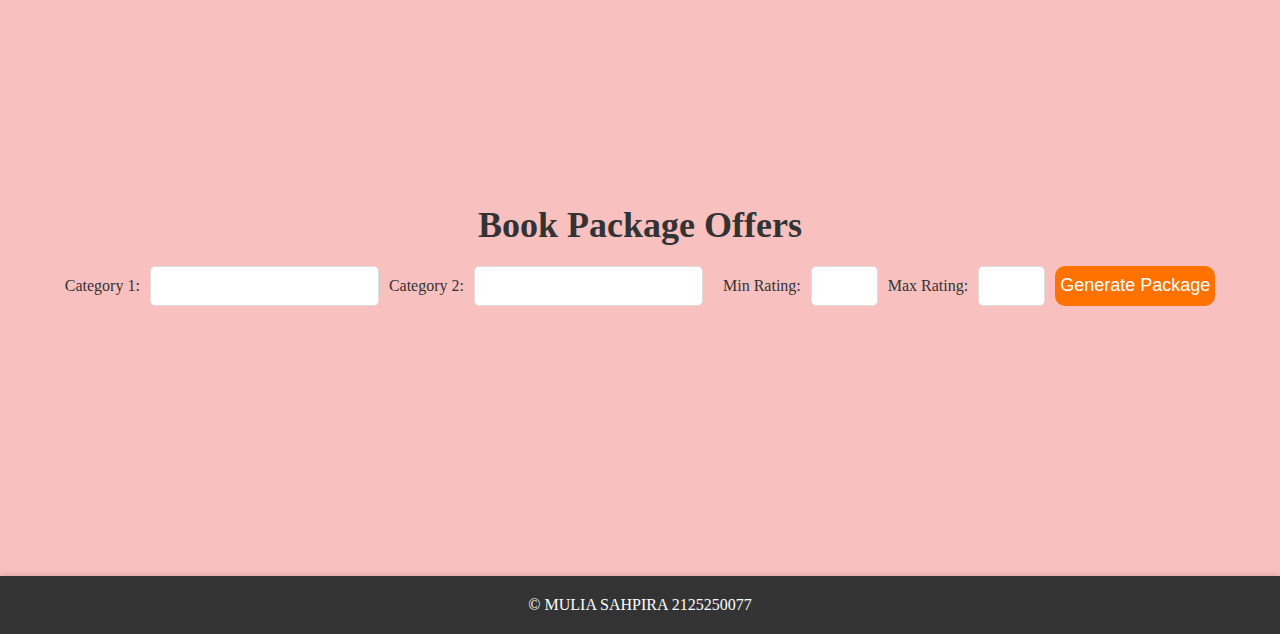
==== commit e5205dc6: "menambahkan footer" ====
--- a/index.html
+++ b/index.html
@@ -92,6 +92,10 @@
         <div id="total-payment"></div>
     </section>
 
+    <footer>
+		&copy; MULIA SAHPIRA 2125250077
+	</footer>
+
     <script src="script.js"></script>
     
 </body>
--- a/style.css
+++ b/style.css
@@ -477,4 +477,22 @@
     font-size: 16px;
     color: #666;
     line-height: 1.5;
+}
+
+/* Footer */
+footer {
+    background-color: #333;
+    color: white;
+    text-align: center;
+    padding: 20px 0;
+    bottom: 0;
+    width: 100%;
+    box-shadow: 0 -2px 5px rgba(0,0,0,0.1);
+}
+footer a {
+    color: #FFD700;
+    text-decoration: none;
+}
+footer a:hover {
+    text-decoration: underline;
 }